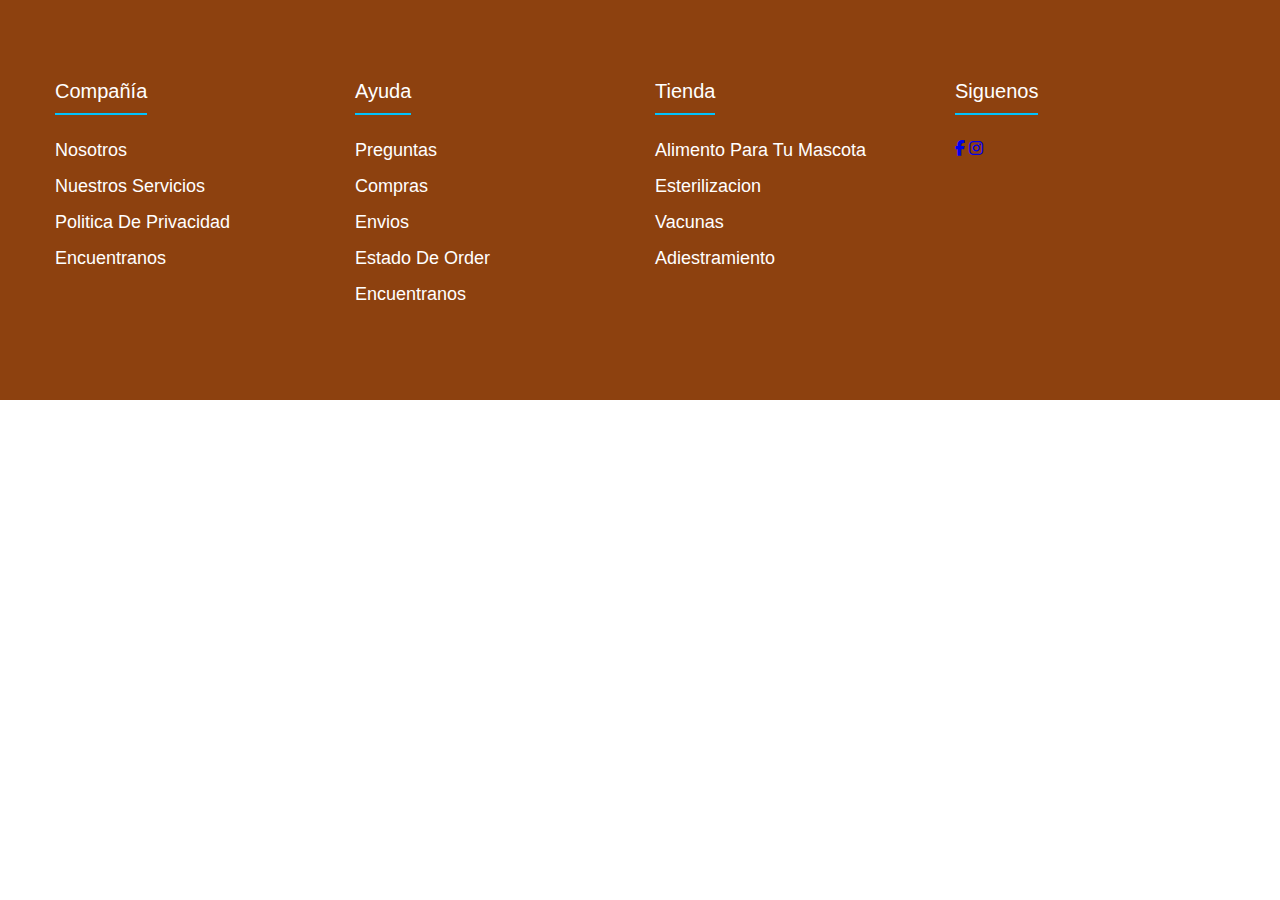
==== index.html @ cc7a06ac "Actualizacion Footer" ====
<!DOCTYPE html>
<html lang="en">
<head>
    <meta charset="UTF-8">
    <meta name="viewport" content="width=device-width, initial-scale=1.0">
    <link rel="stylesheet" href="stylesheet.css" />
    <link rel="stylesheet" href="https://cdnjs.cloudflare.com/ajax/libs/font-awesome/6.2.1/css/all.min.css" />
    <title>Proyecto grupal</title>
</head>
<body>
    <footer class="footer">
        <div class="container">
            <div class="footer-row">
                <div class="footer-links">
                    <h4>Compañía</h4>
                    <ul>
                        <li><a href="#">Nosotros</a></li>
                        <li><a href="#">Nuestros Servicios</a></li>
                        <li><a href="#">Politica de privacidad</a></li>
                        <li><a href="#">Encuentranos</a></li>
                    </ul>
                </div>
                <div class="footer-links">
                    <h4>Ayuda</h4>
                    <ul>
                        <li><a href="#">Preguntas</a></li>
                        <li><a href="#">Compras</a></li>
                        <li><a href="#">Envios</a></li>
                        <li><a href="#">Estado de order</a></li>
                        <li><a href="#">Encuentranos</a></li>
            </div>
            <div class="footer-links">
                <h4>Tienda</h4>
                <ul>
                    <li><a href="#">Alimento para tu mascota</a></li>
                    <li><a href="#">Esterilizacion</a></li>
                    <li><a href="#">Vacunas</a></li>
                    <li><a href="#">Adiestramiento</a></li>
        </div>
        <div class="footer-links">
            <h4>Siguenos</h4>
            <ul>
                <a href="#"><i class="fab fa-facebook-f"></i></a>
                <a href="#"><i class="fab fa-instagram"></i></a>
            </ul>
        </div>
    </footer>
</body>
</html>
---- stylesheet.css ----
/* .body {
    background-color: #e6cb55;
} */
/* .footer {
    display: flex;
    flex-direction: column;
    background-color: #e6cb55;
    background-image: url(./foto.jpg);
    background-position: center center;
    background-repeat: no-repeat;
    background-attachment: fixed;
    background-size: cover;
    border: solid 1px;
}
 */

 *{
    margin: 0;
    padding: 0;
    box-sizing: border-box;
    list-style: none;
}

body {
    font-family: sans-serif;
    text-transform: capitalize;
}

.container {
    max-width: 1200px;
    margin: 0 auto;
}

.footer {
    background-color: rgb(141, 65, 15);
    padding: 80px 0;
}

.footer-row {
    display: flex;
    flex-wrap: wrap;
}

.footer-links {
    width: 25%;
    padding: 0 15px;
}

.footer-links h4 {
    font-size: 20px;
    color: #FFFFFF;
    margin-bottom: 25px;
    font-weight: 500;
    border-bottom: 2px solid #00c3ff;
    padding-bottom: 10px;
    display: inline-block;
}

.footer-links ul li a {
    font-size: 18px;
    text-decoration: none;
    color: white;
    display: block;
    margin-bottom: 15px;
    transition: all .3s ease;
}

.social-links a {
    display: inline-block;
    min-height: 40px;
    width: 40px;
    background-color: #e6cb55;
    margin: 0 10px 10px 0;
    text-align: center;
    line-height: 40px;
    border-radius: 50%;
    color: #e6cb55;
    transition: all .5 ease;
}
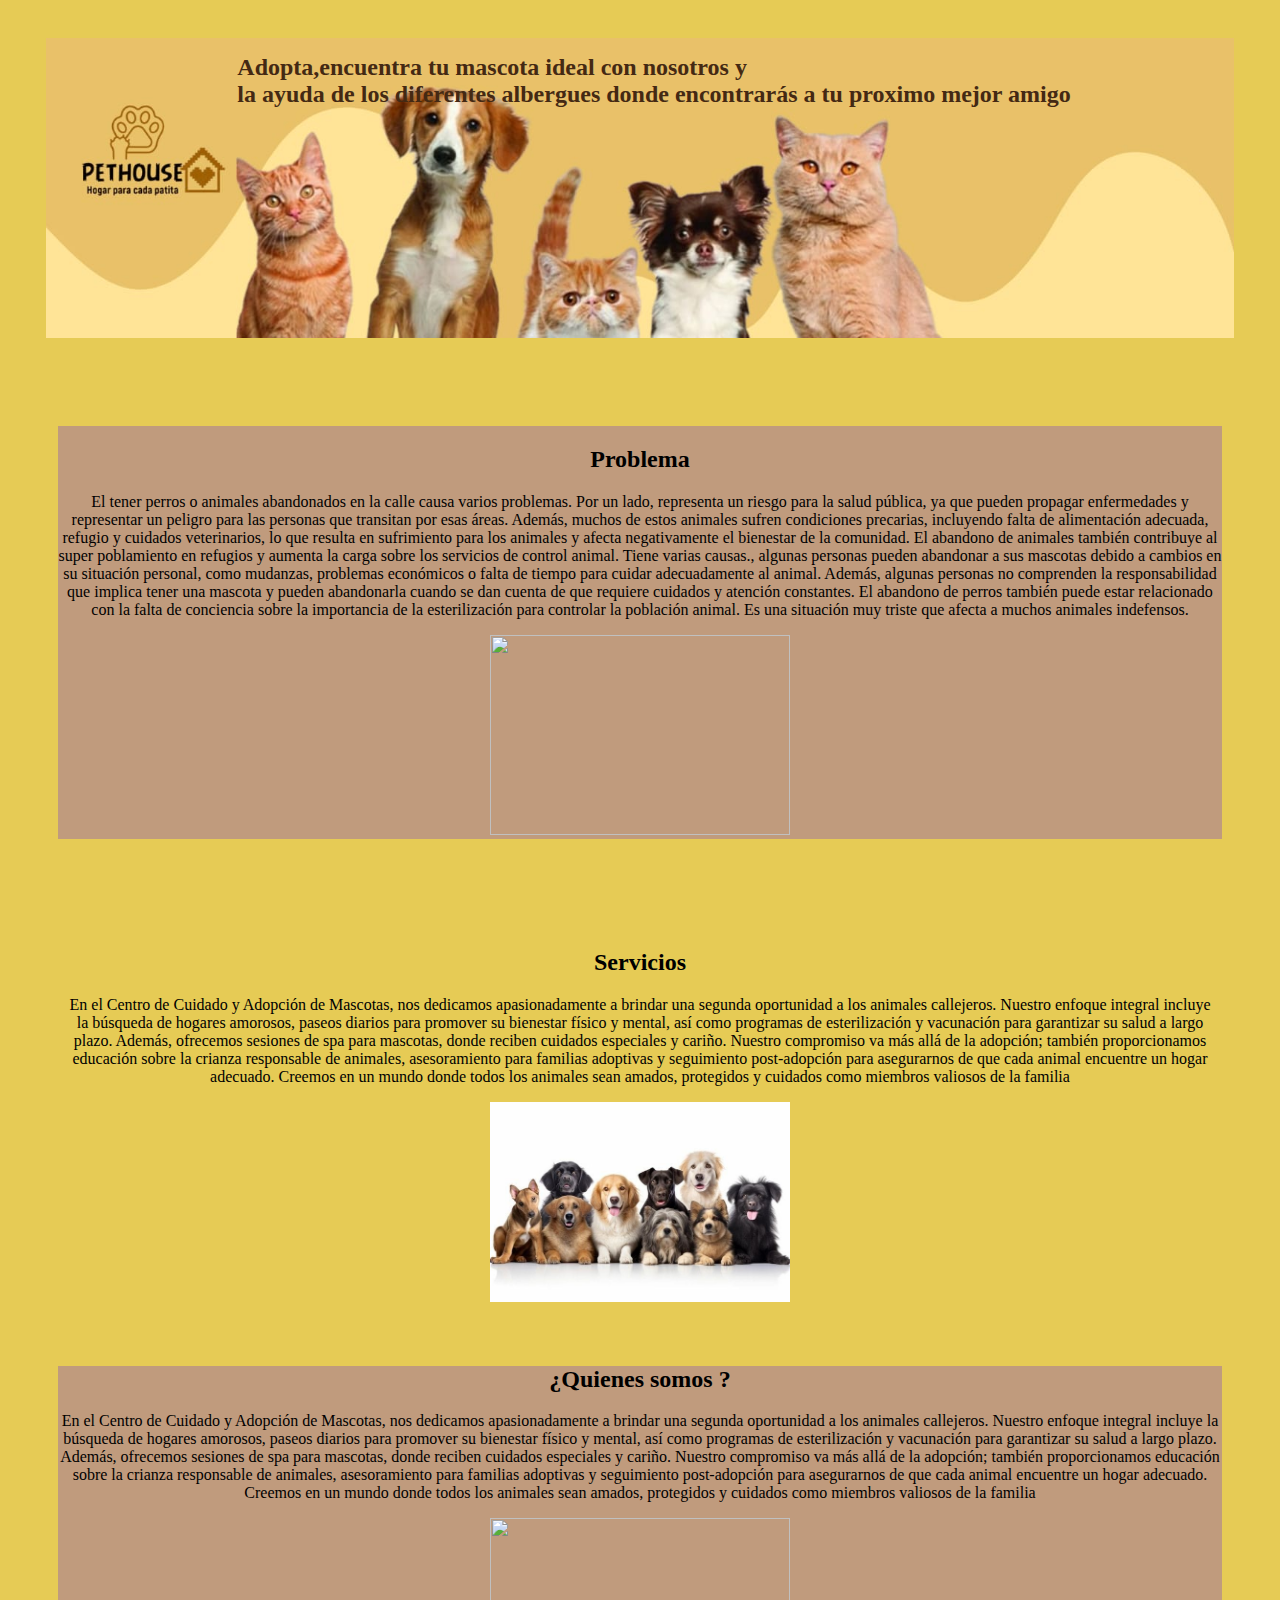
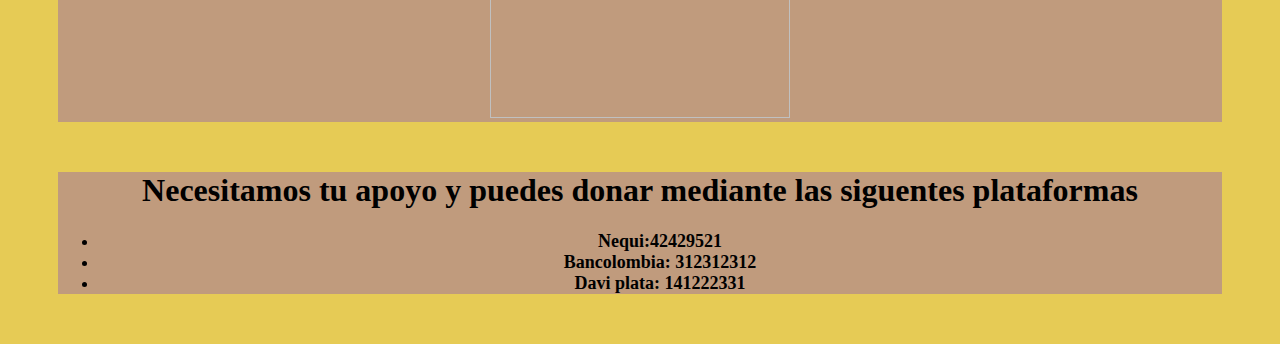
==== commit adb99006: "Se actualizó la estetica y la colorimetria del inicio" ====
--- a/index.html
+++ b/index.html
@@ -3,47 +3,58 @@
 <head>
     <meta charset="UTF-8">
     <meta name="viewport" content="width=device-width, initial-scale=1.0">
-    <link rel="stylesheet" href="stylesheet.css" />
-    <link rel="stylesheet" href="https://cdnjs.cloudflare.com/ajax/libs/font-awesome/6.2.1/css/all.min.css" />
-    <title>Proyecto grupal</title>
+    <title>Pethouse</title>
+
+   
+    <link rel="stylesheet" href="style.css">
+    <link rel="shorcut icon" href="WhatsApp Image 2024-04-10 at 3.55.01 PM.jpeg" type="image">
+
+
 </head>
-<body>
-    <footer class="footer">
-        <div class="container">
-            <div class="footer-row">
-                <div class="footer-links">
-                    <h4>Compañía</h4>
-                    <ul>
-                        <li><a href="#">Nosotros</a></li>
-                        <li><a href="#">Nuestros Servicios</a></li>
-                        <li><a href="#">Politica de privacidad</a></li>
-                        <li><a href="#">Encuentranos</a></li>
-                    </ul>
-                </div>
-                <div class="footer-links">
-                    <h4>Ayuda</h4>
-                    <ul>
-                        <li><a href="#">Preguntas</a></li>
-                        <li><a href="#">Compras</a></li>
-                        <li><a href="#">Envios</a></li>
-                        <li><a href="#">Estado de order</a></li>
-                        <li><a href="#">Encuentranos</a></li>
-            </div>
-            <div class="footer-links">
-                <h4>Tienda</h4>
-                <ul>
-                    <li><a href="#">Alimento para tu mascota</a></li>
-                    <li><a href="#">Esterilizacion</a></li>
-                    <li><a href="#">Vacunas</a></li>
-                    <li><a href="#">Adiestramiento</a></li>
+<body class="body">
+
+  <div class="container">
+        <h1 class="p"> <strong> Adopta,encuentra tu mascota ideal con nosotros y <br>la ayuda de los diferentes albergues donde encontrarás a tu proximo mejor amigo</strong></h1>
+     </div>
+      <section class="section">
+        <div class="container2">
+        <p class="p2">
+          <h2 class="h2">Problema</h2> 
+          El tener perros o animales abandonados en la calle causa varios problemas. Por un lado, representa un riesgo para la salud pública, ya que pueden propagar enfermedades y representar un peligro para las personas que transitan por esas áreas. Además, muchos de estos animales sufren condiciones precarias, incluyendo falta de alimentación adecuada, refugio y cuidados veterinarios, lo que resulta en sufrimiento para los animales y afecta negativamente el bienestar de la comunidad. El abandono de animales también contribuye al super poblamiento en refugios y aumenta la carga sobre los servicios de control animal.
+          Tiene varias causas., algunas personas pueden abandonar a sus mascotas debido a cambios en su situación personal, como mudanzas, problemas económicos o falta de tiempo para cuidar adecuadamente al animal. Además, algunas personas no comprenden la responsabilidad que implica tener una mascota y pueden abandonarla cuando se dan cuenta de que requiere cuidados y atención constantes. El abandono de perros también puede estar relacionado con la falta de conciencia sobre la importancia de la esterilización para controlar la población animal. Es una situación muy triste que afecta a muchos animales indefensos.
+          </p>
+          <img  class="imagen2" src="Perros.jpeg">  
         </div>
-        <div class="footer-links">
-            <h4>Siguenos</h4>
-            <ul>
-                <a href="#"><i class="fab fa-facebook-f"></i></a>
-                <a href="#"><i class="fab fa-instagram"></i></a>
-            </ul>
+          </section> 
+     
+       
+      <div class="container3">
+         <p class="p3">
+          <h2 class="titulo">Servicios</h2>
+          En el Centro de Cuidado y Adopción de Mascotas, nos dedicamos apasionadamente a brindar una segunda oportunidad a los animales callejeros. Nuestro enfoque integral incluye la búsqueda de hogares amorosos, paseos diarios para promover su bienestar físico y mental, así como programas de esterilización y vacunación para garantizar su salud a largo plazo. Además, ofrecemos sesiones de spa para mascotas, donde reciben cuidados especiales y cariño. Nuestro compromiso va más allá de la adopción; también proporcionamos educación sobre la crianza responsable de animales, asesoramiento para familias adoptivas y seguimiento post-adopción para asegurarnos de que cada animal encuentre un hogar adecuado. Creemos en un mundo donde todos los animales sean amados, protegidos y cuidados como miembros valiosos de la familia</p>
+          <img  class="imagen3"
+          src="servicios.jpeg">
         </div>
-    </footer>
-</body>
+   
+      <div class="container4">
+        <p> 
+          <h2>
+            ¿Quienes somos ?
+        </h2>
+        En el Centro de Cuidado y Adopción de Mascotas, nos dedicamos apasionadamente a brindar una segunda oportunidad a los animales callejeros. Nuestro enfoque integral incluye la búsqueda de hogares amorosos, paseos diarios para promover su bienestar físico y mental, así como programas de esterilización y vacunación para garantizar su salud a largo plazo. Además, ofrecemos sesiones de spa para mascotas, donde reciben cuidados especiales y cariño. Nuestro compromiso va más allá de la adopción; también proporcionamos educación sobre la crianza responsable de animales, asesoramiento para familias adoptivas y seguimiento post-adopción para asegurarnos de que cada animal encuentre un hogar adecuado. Creemos en un mundo donde todos los animales sean amados, protegidos y cuidados como miembros valiosos de la familia
+        </p>
+        <img  class="imagen4"
+        src="https://www.gentedehoy.es/wp-content/uploads/2020/03/Mascota-familia_1.jpg">
+        </div>
+            
+    <div class="container5">
+        
+       <h1 class ="titulo1">Necesitamos tu apoyo y puedes donar mediante las siguentes plataformas</h1>
+        <ul>
+          <li>  <strong class="strong">Nequi:42429521</strong> </li>
+          <li><strong class="strong">Bancolombia: 312312312</strong></li>
+          <li><strong class="strong">Davi plata: 141222331</strong></li>
+        </ul>
+       </div>
+     
 </html>--- a/style.css
+++ b/style.css
@@ -0,0 +1,95 @@
+
+*::before,
+*::after {box-sizing: border-box;}
+
+.body{background-color: #E6CB55  ;}
+
+.imagen{width: 300px;
+height: 200px;}
+.p{color: #442913;}
+
+.fondo{  
+z-index: 1;}
+
+.section{display: flex;
+justify-content: center;}
+
+.h2{display: flex;
+  justify-content: center;}
+
+.container { 
+
+  background-image:url(inicio.jpeg);
+  background-repeat: no-repeat;
+  background-size: cover;
+  margin: 3%;
+  height: 300px;
+    display: grid; 
+    grid-auto-columns: 1fr; 
+    grid-template-columns: 1fr; 
+    grid-template-rows: 1.3fr; 
+    gap: 0px 0px; 
+    grid-template-areas: 
+      "Imagen Imagen textos textos textos . ."
+      "Imagen Imagen textos textos textos . ."
+      ". . . . . . ."
+      ". . . . . . ."
+      ". . . . . . ."
+      ". . . . . . ."
+      ". . . . . . ."
+      ". . . . . . ."; 
+      display: flex;
+      flex-direction: row;
+      justify-content: center;
+  }
+.h2{display: flex;
+justify-self: center;
+}
+
+  
+  
+  
+
+.imagen2{  width: 300px;
+    height: 200px;
+  
+}
+  
+.container2 {
+   text-align: center;
+  margin: 50px;
+  background-color: #c09b7d;
+  }
+
+  .imagen3{width: 300px;
+  height: 200px;}
+    .container3 {
+      text-align: center;
+  margin: 60px;
+   }
+
+    
+  .imagen4{width: 300px;
+  height: 200px;}
+    .container4 {
+      text-align: center;
+      margin: 50px;
+     background-color: #c09b7d;        
+    }
+    
+    .container5{background-color: #c09b7d;}
+    .imagen5{width: 250px;
+    height: 200px;
+  }
+      .container5 {
+       text-align: center;
+        margin: 50px;
+         }
+     
+      
+      .p {font-size: x-large;
+        position: relative;
+        left: 14px;
+      }
+      .p1{display: block;}
+      .strong{font-size: large;}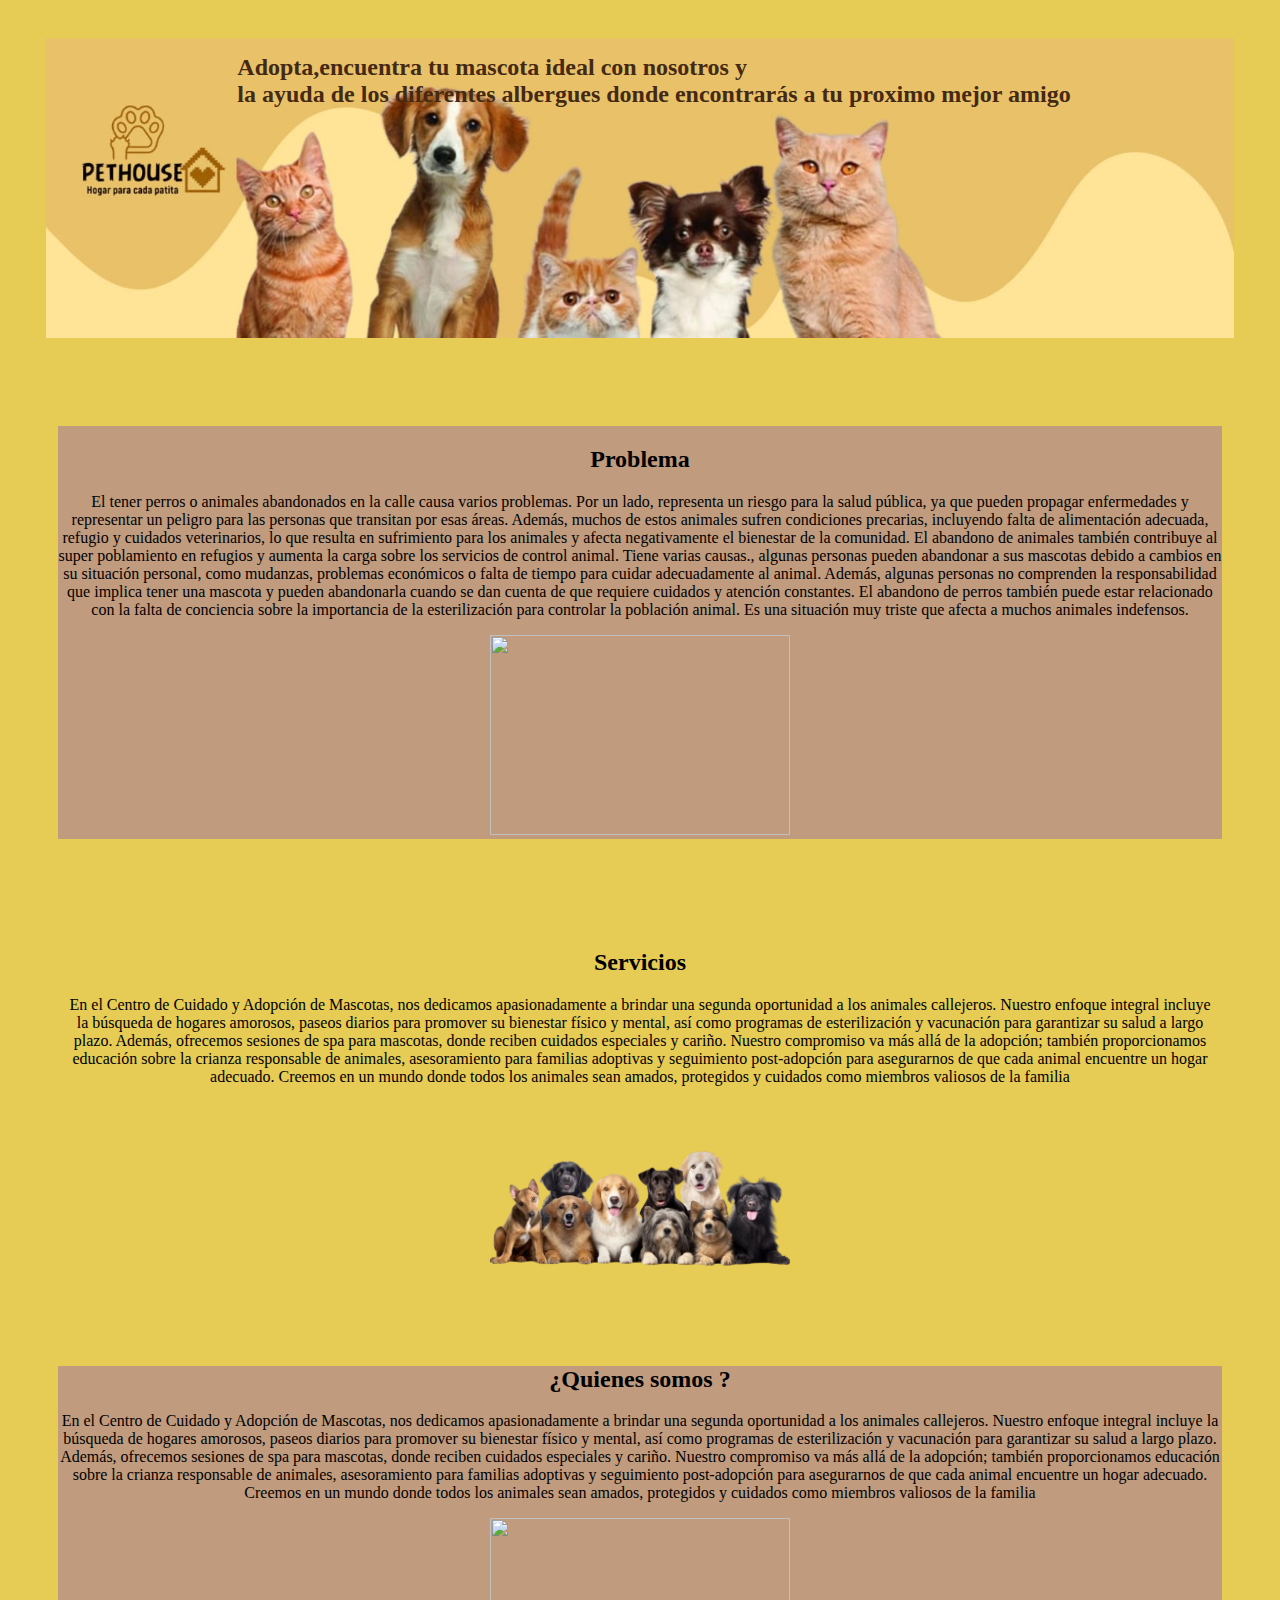
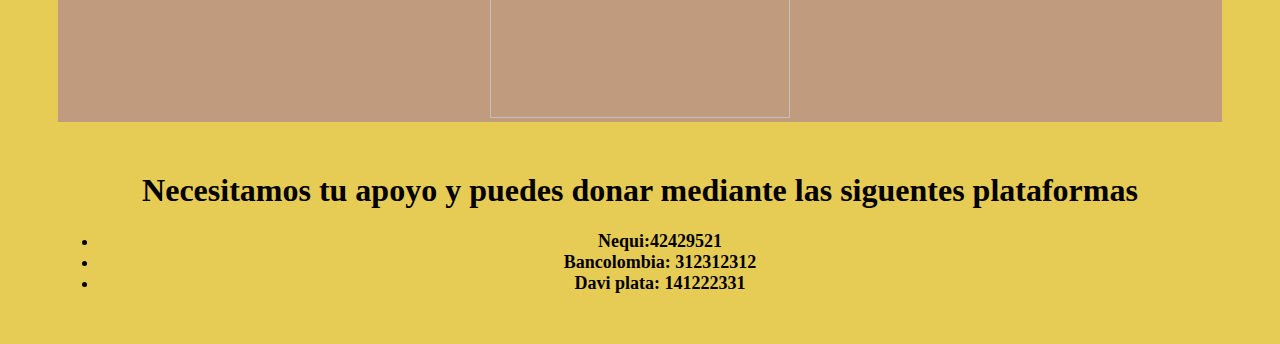
==== commit 4dec2b96: "Se retira el fondo de las imagenes" ====
--- a/index.html
+++ b/index.html
@@ -33,7 +33,7 @@
           <h2 class="titulo">Servicios</h2>
           En el Centro de Cuidado y Adopción de Mascotas, nos dedicamos apasionadamente a brindar una segunda oportunidad a los animales callejeros. Nuestro enfoque integral incluye la búsqueda de hogares amorosos, paseos diarios para promover su bienestar físico y mental, así como programas de esterilización y vacunación para garantizar su salud a largo plazo. Además, ofrecemos sesiones de spa para mascotas, donde reciben cuidados especiales y cariño. Nuestro compromiso va más allá de la adopción; también proporcionamos educación sobre la crianza responsable de animales, asesoramiento para familias adoptivas y seguimiento post-adopción para asegurarnos de que cada animal encuentre un hogar adecuado. Creemos en un mundo donde todos los animales sean amados, protegidos y cuidados como miembros valiosos de la familia</p>
           <img  class="imagen3"
-          src="servicios.jpeg">
+          src="servicios.png">
         </div>
    
       <div class="container4">
--- a/style.css
+++ b/style.css
@@ -77,7 +77,7 @@
      background-color: #c09b7d;        
     }
     
-    .container5{background-color: #c09b7d;}
+    
     .imagen5{width: 250px;
     height: 200px;
   }
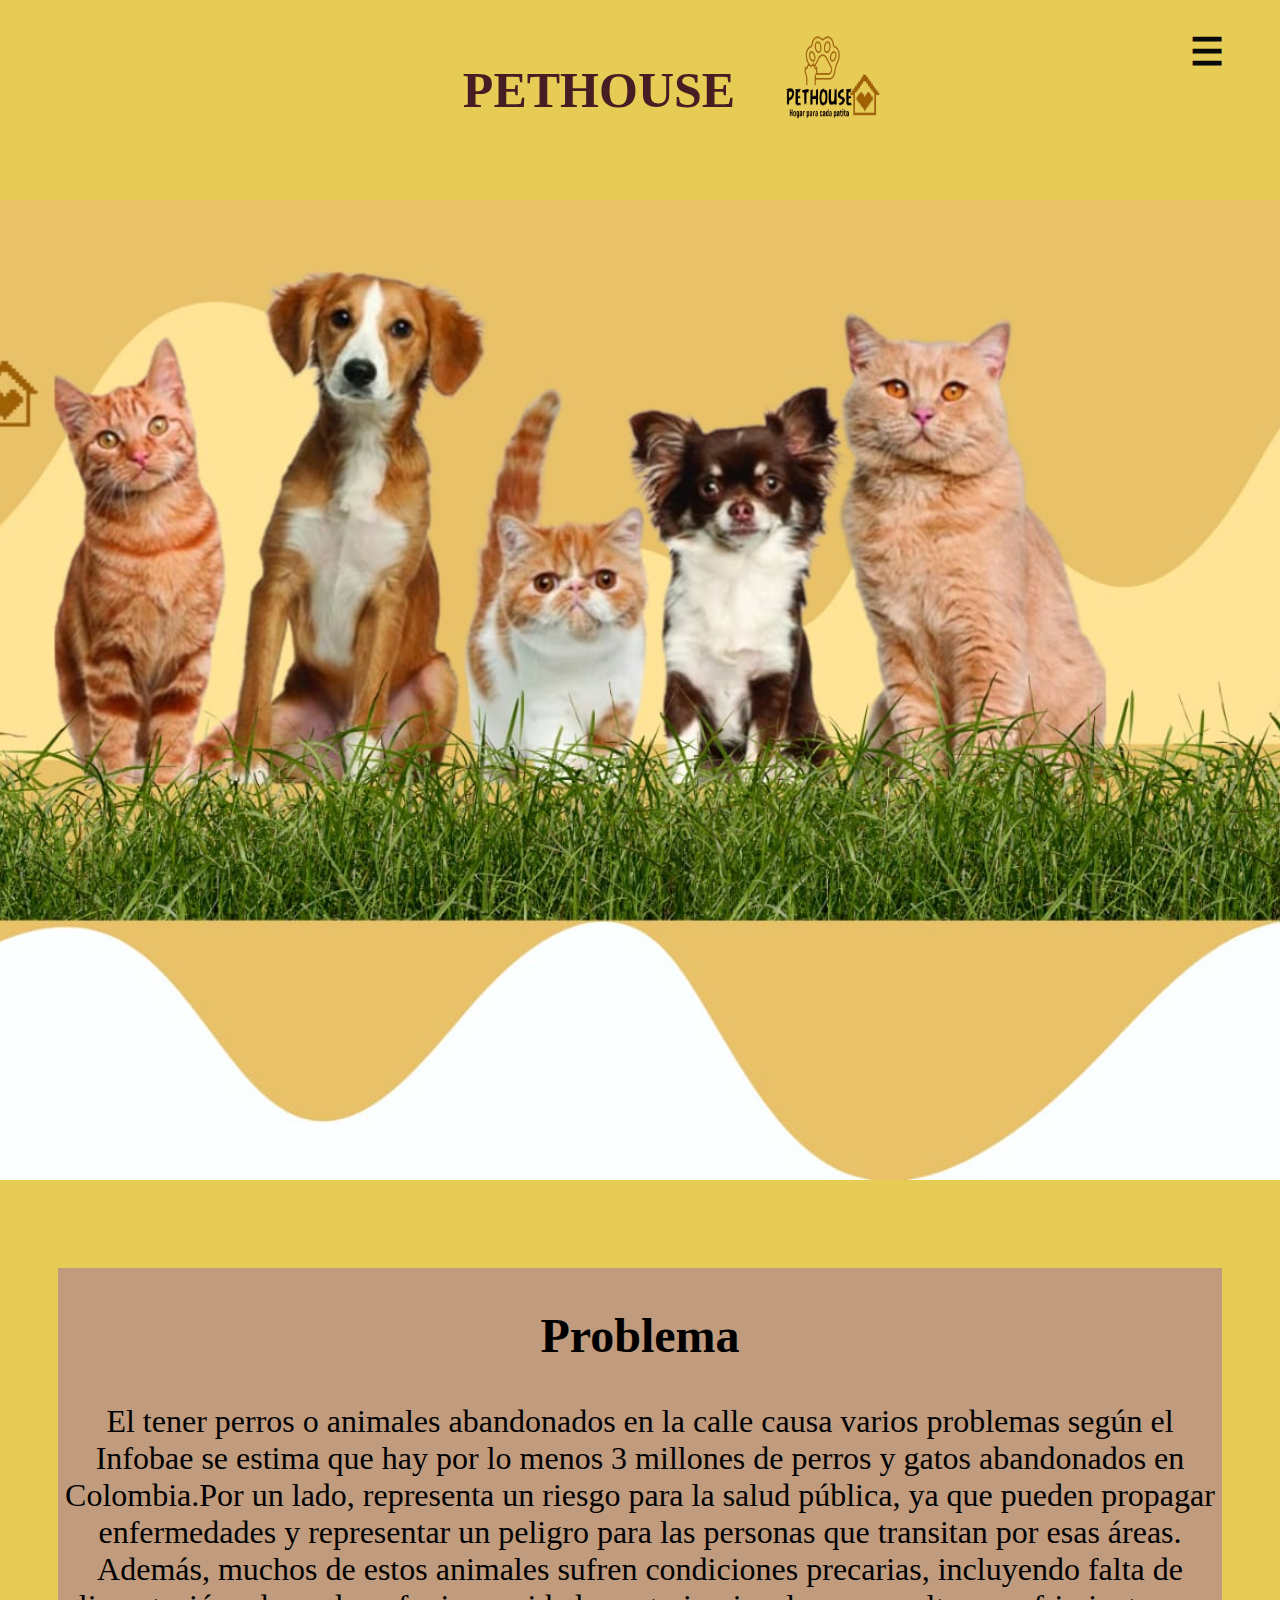
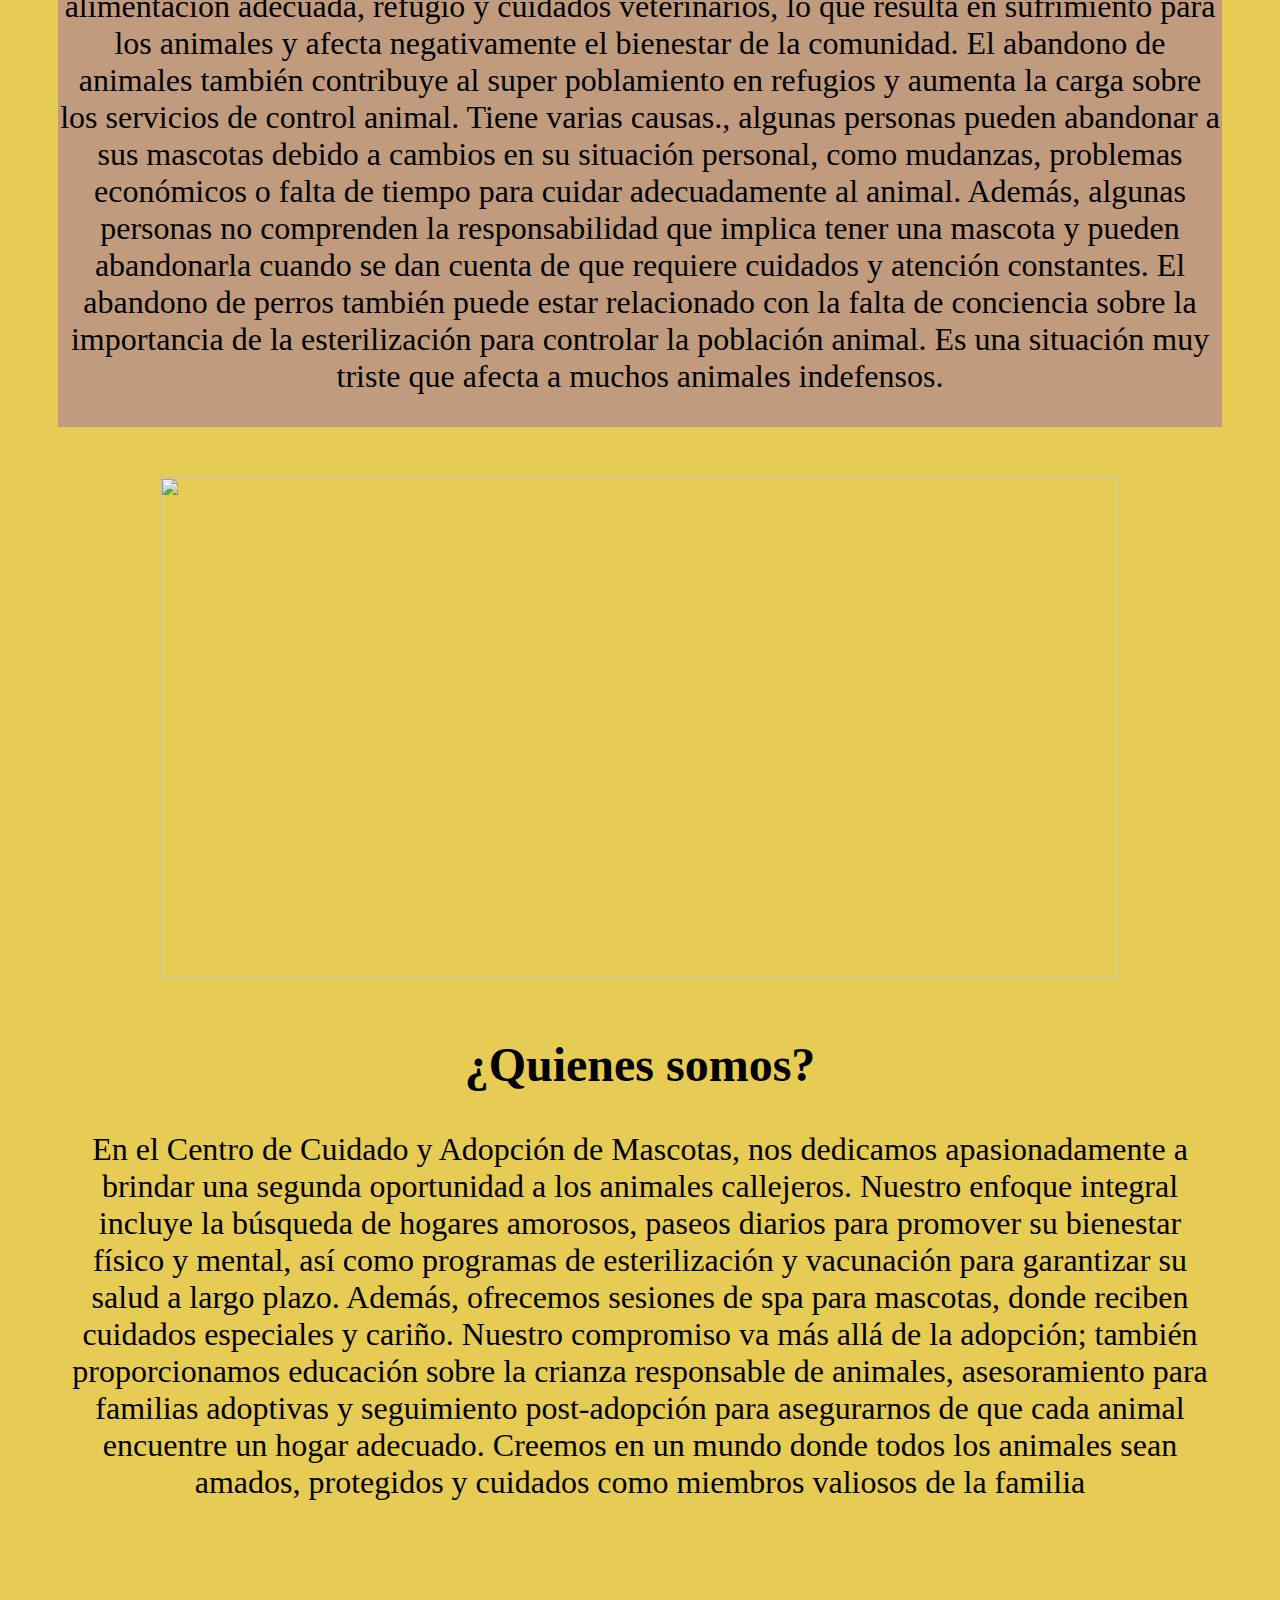
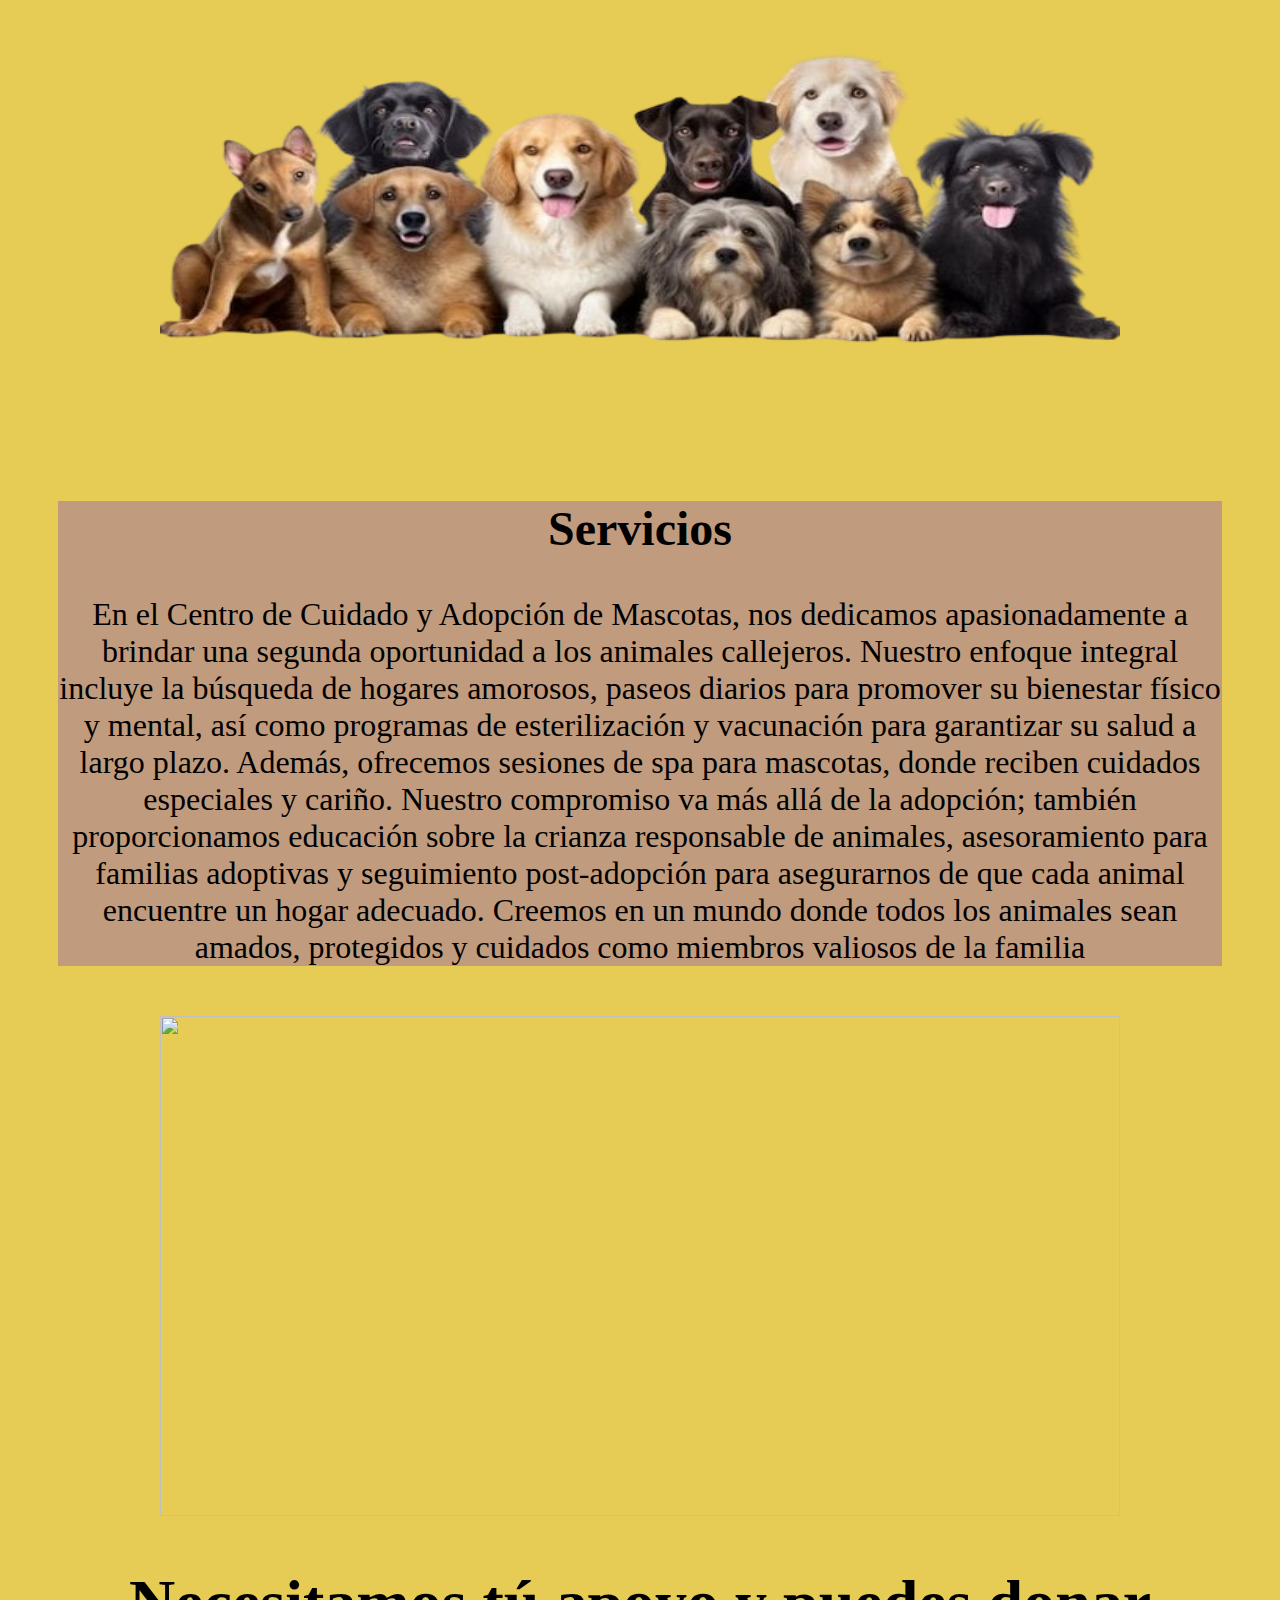
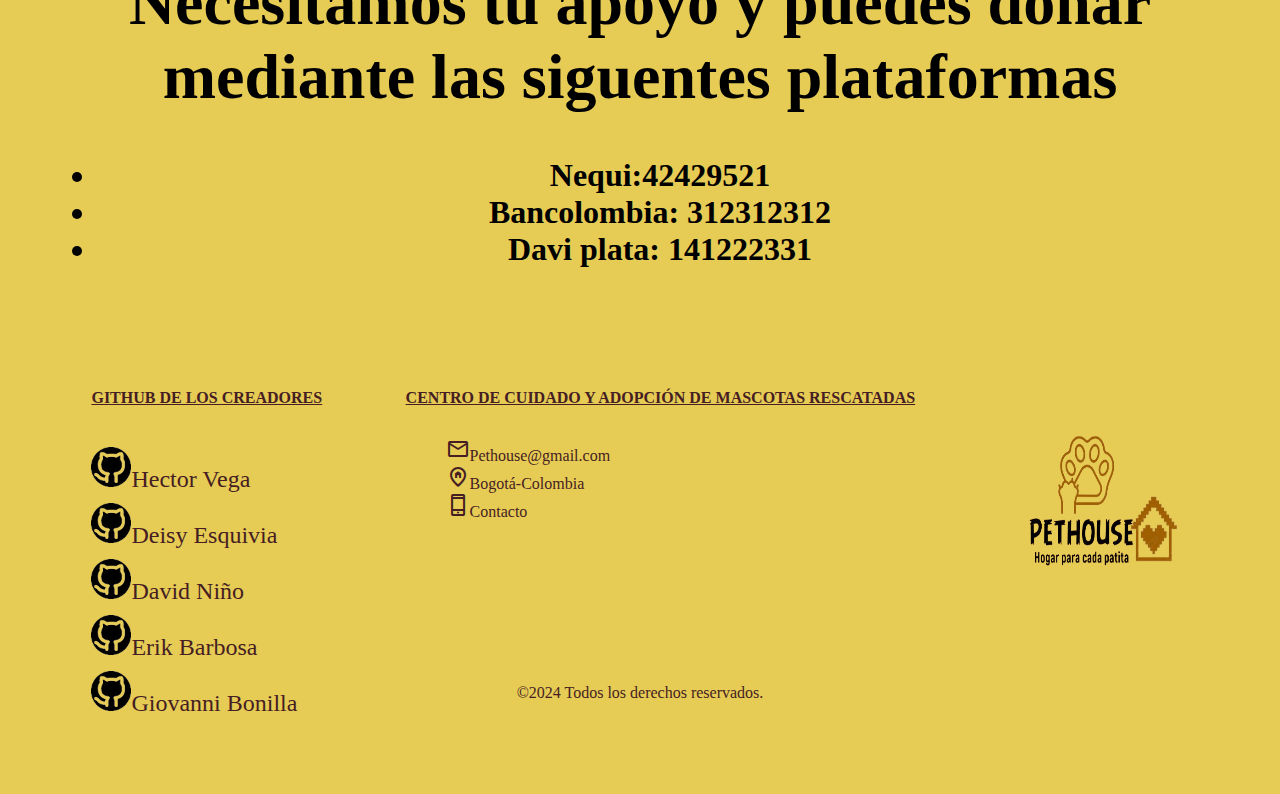
==== commit 897e207f: "versión final del inicio" ====
--- a/index.html
+++ b/index.html
@@ -3,6 +3,10 @@
 <head>
     <meta charset="UTF-8">
     <meta name="viewport" content="width=device-width, initial-scale=1.0">
+    <link rel="stylesheet" href="stylesheet.css" />
+    <link rel="stylesheet" href="ht tps://cdnjs.cloudflare.com/ajax/libs/font-awesome/6.2.1/css/all.min.css" />
+    <link rel="stylesheet" href="https://fonts.googleapis.com/css2?family=Material+Symbols+Outlined:opsz,wght,FILL,GRAD@24,400,0,0"/>
+
     <title>Pethouse</title>
 
    
@@ -11,50 +15,110 @@
 
 
 </head>
+<header class="header">
+  <div class="nav-img">
+    <div class="titulo"><h2 class="pethouse">PETHOUSE</h2> 
+    </div>
+    <div><img class="logo" src="back.png"width="120px" height="120px">
+    </div>
+  </div>
+    <label for="checkMenu">
+        <h1 class="botonhamburquesa">☰</h1>
+      </label>
+      <input type="checkbox" id="checkMenu"/>
+     
+        <nav class="navigation">
+            <ul>
+                <li> <a href="#">Inicio </a></li>
+                <li> <a href="#">Quienes somos </a></li>
+                <li> <a href="#">Servicios </a></li>
+                <li> <a href="#">Contáctanos </a>
+                </li>
+            </ul>
+        </nav>
+</header>
+
 <body class="body">
-
-  <div class="container">
-        <h1 class="p"> <strong> Adopta,encuentra tu mascota ideal con nosotros y <br>la ayuda de los diferentes albergues donde encontrarás a tu proximo mejor amigo</strong></h1>
-     </div>
+<main class="main">
+  <div class="container1">
+  <img class="inicio" src="inicio.jpeg">
+</div>
       <section class="section">
         <div class="container2">
         <p class="p2">
           <h2 class="h2">Problema</h2> 
-          El tener perros o animales abandonados en la calle causa varios problemas. Por un lado, representa un riesgo para la salud pública, ya que pueden propagar enfermedades y representar un peligro para las personas que transitan por esas áreas. Además, muchos de estos animales sufren condiciones precarias, incluyendo falta de alimentación adecuada, refugio y cuidados veterinarios, lo que resulta en sufrimiento para los animales y afecta negativamente el bienestar de la comunidad. El abandono de animales también contribuye al super poblamiento en refugios y aumenta la carga sobre los servicios de control animal.
+          El tener perros o animales abandonados en la calle causa varios problemas según  el Infobae se estima que hay por lo menos 3 millones de perros y gatos abandonados en Colombia.Por un lado, representa un riesgo para la salud pública, ya que pueden propagar enfermedades y representar un peligro para las personas que transitan por esas áreas. Además, muchos de estos animales sufren condiciones precarias, incluyendo falta de alimentación adecuada, refugio y cuidados veterinarios, lo que resulta en sufrimiento para los animales y afecta negativamente el bienestar de la comunidad. El abandono de animales también contribuye al super poblamiento en refugios y aumenta la carga sobre los servicios de control animal.
           Tiene varias causas., algunas personas pueden abandonar a sus mascotas debido a cambios en su situación personal, como mudanzas, problemas económicos o falta de tiempo para cuidar adecuadamente al animal. Además, algunas personas no comprenden la responsabilidad que implica tener una mascota y pueden abandonarla cuando se dan cuenta de que requiere cuidados y atención constantes. El abandono de perros también puede estar relacionado con la falta de conciencia sobre la importancia de la esterilización para controlar la población animal. Es una situación muy triste que afecta a muchos animales indefensos.
           </p>
-          <img  class="imagen2" src="Perros.jpeg">  
-        </div>
+         </div>
+       
           </section> 
-     
+          <div class="image2"><img  class="imagen2" src="Perros.jpeg"> </div>
+          
        
       <div class="container3">
          <p class="p3">
-          <h2 class="titulo">Servicios</h2>
-          En el Centro de Cuidado y Adopción de Mascotas, nos dedicamos apasionadamente a brindar una segunda oportunidad a los animales callejeros. Nuestro enfoque integral incluye la búsqueda de hogares amorosos, paseos diarios para promover su bienestar físico y mental, así como programas de esterilización y vacunación para garantizar su salud a largo plazo. Además, ofrecemos sesiones de spa para mascotas, donde reciben cuidados especiales y cariño. Nuestro compromiso va más allá de la adopción; también proporcionamos educación sobre la crianza responsable de animales, asesoramiento para familias adoptivas y seguimiento post-adopción para asegurarnos de que cada animal encuentre un hogar adecuado. Creemos en un mundo donde todos los animales sean amados, protegidos y cuidados como miembros valiosos de la familia</p>
+          <h2 class="titulo"> ¿Quienes somos?</h2>
+          En el Centro de Cuidado y Adopción de Mascotas, nos dedicamos apasionadamente a brindar una segunda oportunidad a los animales callejeros. Nuestro enfoque integral incluye la búsqueda de hogares amorosos, paseos diarios para promover su bienestar físico y mental, así como programas de esterilización y vacunación para garantizar su salud a largo plazo. Además, ofrecemos sesiones de spa para mascotas, donde reciben cuidados especiales y cariño. Nuestro compromiso va más allá de la adopción; también proporcionamos educación sobre la crianza responsable de animales, asesoramiento para familias adoptivas y seguimiento post-adopción para asegurarnos de que cada animal encuentre un hogar adecuado. Creemos en un mundo donde todos los animales sean amados, protegidos y cuidados como miembros valiosos de la familia
+          </p> 
           <img  class="imagen3"
           src="servicios.png">
         </div>
-   
-      <div class="container4">
+         
+        
+        <div class="container4">
         <p> 
           <h2>
-            ¿Quienes somos ?
+            Servicios
         </h2>
         En el Centro de Cuidado y Adopción de Mascotas, nos dedicamos apasionadamente a brindar una segunda oportunidad a los animales callejeros. Nuestro enfoque integral incluye la búsqueda de hogares amorosos, paseos diarios para promover su bienestar físico y mental, así como programas de esterilización y vacunación para garantizar su salud a largo plazo. Además, ofrecemos sesiones de spa para mascotas, donde reciben cuidados especiales y cariño. Nuestro compromiso va más allá de la adopción; también proporcionamos educación sobre la crianza responsable de animales, asesoramiento para familias adoptivas y seguimiento post-adopción para asegurarnos de que cada animal encuentre un hogar adecuado. Creemos en un mundo donde todos los animales sean amados, protegidos y cuidados como miembros valiosos de la familia
-        </p>
-        <img  class="imagen4"
+       </p>
+         </div>
+
+         <div class="image4">
+          <img  class="imagen4"
         src="https://www.gentedehoy.es/wp-content/uploads/2020/03/Mascota-familia_1.jpg">
-        </div>
+         </div>
             
     <div class="container5">
         
-       <h1 class ="titulo1">Necesitamos tu apoyo y puedes donar mediante las siguentes plataformas</h1>
+       <h1 class ="titulo1">Necesitamos tú apoyo y puedes donar mediante las siguentes plataformas</h1>
         <ul>
           <li>  <strong class="strong">Nequi:42429521</strong> </li>
           <li><strong class="strong">Bancolombia: 312312312</strong></li>
           <li><strong class="strong">Davi plata: 141222331</strong></li>
         </ul>
        </div>
+      </main>
+      
+      <footer>
+        <div class="containerfooter">  
+        <div class="redessociales">
+            <h4 style="text-decoration:underline;">GITHUB DE LOS CREADORES</h4>
+            <a href="https://github.com/Hectorvegaloza"><img src="git.png" alt="logo: GitHub" title="GitHub" >Hector Vega</a>
+            <a href="https://github.com/deissy03"><img src="git.png" alt="logo: GitHub" title="GitHub" >Deisy Esquivia</a>
+            <a href="https://github.com/mitogetagamer"><img src="git.png" alt="logo: GitHub" title="GitHub">David Niño</a>
+            <a href="https://github.com/erickbg08"><img src="git.png" alt="logo: GitHub" title="GitHub" >Erik Barbosa</a>
+            <a href="https://github.com/Gioko95"><img src="git.png" alt="logo: GitHub" title="GitHub">Giovanni Bonilla</a>
+        </div>
+        <div class="footer-links">
+            <h4 style="text-decoration:underline;">CENTRO DE CUIDADO Y ADOPCIÓN DE MASCOTAS RESCATADAS </h4>
+            <ul>                
+                <a href="#" class="vva"><span class="material-symbols-outlined">
+                mail </span>Pethouse@gmail.com</a> <br>
+                <a href="#"class="vva"><span class="material-symbols-outlined">
+                home_pin
+                </span>Bogotá-Colombia</a><br>
+                <a href="#"class="vva"><span class="material-symbols-outlined">
+                phone_iphone
+                </span>Contacto</a><br><br>
+    </div>
+    <div class="logofooter"><img src="back.png" alt=""></div>
+        </div>
+        <div class="copyright">
+        <p class="po">&copy;2024 Todos los derechos reservados.</p>
+        <br>
+        </div>
+    </footer>
      
 </html>--- a/style.css
+++ b/style.css
@@ -2,7 +2,9 @@
 *::before,
 *::after {box-sizing: border-box;}
 
-.body{background-color: #E6CB55  ;}
+
+.body{background-color: #E6CB55 ;
+  }
 
 .imagen{width: 300px;
 height: 200px;}
@@ -17,79 +19,323 @@
 .h2{display: flex;
   justify-content: center;}
 
-.container { 
-
-  background-image:url(inicio.jpeg);
-  background-repeat: no-repeat;
-  background-size: cover;
+
+
+.container1{ 
   margin: 3%;
   height: 300px;
-    display: grid; 
-    grid-auto-columns: 1fr; 
-    grid-template-columns: 1fr; 
-    grid-template-rows: 1.3fr; 
-    gap: 0px 0px; 
-    grid-template-areas: 
-      "Imagen Imagen textos textos textos . ."
-      "Imagen Imagen textos textos textos . ."
-      ". . . . . . ."
-      ". . . . . . ."
-      ". . . . . . ."
-      ". . . . . . ."
-      ". . . . . . ."
-      ". . . . . . ."; 
       display: flex;
       flex-direction: row;
       justify-content: center;
-  }
+      margin-top: 200px;
+      width: 95%;
+      height: 980px;
+     
+      
+      z-index:-1;
+        }
 .h2{display: flex;
 justify-self: center;
 }
 
-  
-  
-  
-
-.imagen2{  width: 300px;
-    height: 200px;
+@media only screen and (min-device-width: 320px) and (max-device-width: 480px)  {
+  .container1{font-size: x-small;
+  height:400px;}
+  .container2{font-size: x-small;}
+  .container3{font-size: x-small;}
+  .container4{font-size: x-small;}
+  .container5{font-size: x-small;}
   
 }
+
+@media (width <= 845px) {
+  .inicio{
+    width: 100%;
+  object-fit: cover;
+  height: 400px;
+
+   }
+   
+  }
+  
+
+.imagen2{  width: 75vw;
+    height: 500px;
+    display: flex;
+    justify-content: center;
+   }
+
+   .image2{display: flex;
+  justify-content: center;}
   
 .container2 {
    text-align: center;
   margin: 50px;
   background-color: #c09b7d;
-  }
-
-  .imagen3{width: 300px;
-  height: 200px;}
+  font-size: xx-large;
+  
+  }
+
+  .imagen3{width: 75vw;
+  height: 500px;}
     .container3 {
       text-align: center;
   margin: 60px;
+  font-size: xx-large; 
    }
 
     
-  .imagen4{width: 300px;
-  height: 200px;}
+  .imagen4{width: 75vw;
+  height: 500px;}
+  .image4{display: flex;
+  justify-content: center;}
     .container4 {
       text-align: center;
       margin: 50px;
-     background-color: #c09b7d;        
-    }
-    
-    
-    .imagen5{width: 250px;
-    height: 200px;
+     background-color: #c09b7d;   
+     font-size: xx-large;     
+    }
+    
+    
+    .imagen5{width: 450px;
+    height: 250px;
   }
       .container5 {
        text-align: center;
         margin: 50px;
+        font-size: xx-large; 
          }
      
       
-      .p {font-size: x-large;
+      .p {font-size: xx-large;
         position: relative;
         left: 14px;
       }
       .p1{display: block;}
-      .strong{font-size: large;}+      .strong{font-size: xx-large;}
+
+      footer{
+        background-color: #E6CB55;
+        color: #451d22;
+        padding: 50px 0;
+        width: 100%;
+        height: auto;
+    }
+    footer h4{
+        margin-bottom: 30px;
+    }
+    .footer-links a{
+     
+        color: #451d22;
+        text-decoration: none;
+        padding-bottom: 200px;
+    }
+    .containerfooter{
+     
+        display: flex;
+        justify-content: space-evenly;
+        align-items: center;
+        width: 100%;
+        margin:0 auto;
+    }
+    .containerfooter div{
+      
+        height: 300px;
+        
+    }
+    .logofooter{
+      
+        display: flex;
+        align-items:center;
+    
+    }
+    .logofooter img{
+    width: 190px;
+    height: 190px;
+    
+    }
+    .redessociales{
+        display: flex;
+        flex-direction: column;
+        gap: 10px;
+    }
+    .redessociales a{
+    
+    color: #451d22;
+    font-size: 24px;
+    transition:color 0.3s ease;
+    text-decoration: none;
+    }
+    .redessociales a img{
+        width: 40px;
+        height: 40px;
+    }
+    .redessociales a:hover, .footer-links a:hover{
+      background-color: #c09b7d;
+        color: #b9a1a4;
+    }
+    .copyright{
+      
+        text-align: center;
+    }   
+  
+    
+      .container {
+        max-width: 1200px;
+        margin: 0 auto;
+    }
+
+  .header {
+    background: #E6CB55;
+    color: rgb(9, 9, 9);
+    padding: 10px;
+    position: fixed;
+    left: 0;
+    top: 0;
+    right: 0;
+    height: 160px;
+    display: flex;
+    
+ }
+ .header .titulo {
+    margin:auto;
+    text-align: center;
+    color: #451d22;
+ }
+ .pethouse{
+   font-size: 50px;
+   margin-left: 750px;
+ }
+ 
+ .header a {
+    color: #b9a1a4;
+    text-decoration: none;
+ }
+ .logo{
+   margin-right: 680px;
+ }
+ input:checked + nav {
+    width: 110%;
+    padding: 10px;
+    display: flex;
+    flex-direction: column;
+    text-align: center;
+    gap: 10px;
+    background-color:#b39a86;
+    transform: translateY(0);
+    position:absolute;
+    margin-top: 100px;
+    font-size: 20px;
+    height: auto;
+   }
+   
+   .botonhamburquesa{
+      font-size: 38px;
+      margin: 20px;
+    
+ }
+ .nav-img{
+    width: 100%;
+    display: flex;
+    justify-content: center;
+    align-items: center;
+    gap: 32px;
+  }
+  
+  
+  label {
+    position: absolute;
+    width: 100px;
+    height: 100px;
+    top: 10px;
+    right: 10px;
+    z-index: 1;
+
+  }
+  input {
+     position: absolute;
+     top: 15px;
+     right: 30px;
+     width: 40px;
+     height: 20px;
+     display: none;
+     z-index: 2;
+  }
+  nav {
+   position: absolute;
+   transform: translateY(-100%);
+   transition: all 1000ms ease-in-out;
+   display:none ;
+   left: 0;
+   height: 45px;
+   
+ }
+ .container-nav {
+   display: flex;
+   justify-content: right;
+  
+}
+ .navigation ul {
+    margin: 0;
+    padding: 0;
+    list-style:none;
+    
+ }
+ .navigation ul li {
+    display: inline-block;
+    letter-spacing: 0, 40px;
+    margin: 3px;
+ }
+ 
+ .navigation ul li a {
+    display: block;
+    padding-left: 0, 2rem, 1rem;
+    transition: all 0.4s linear;
+    color: #451d22  ;
+ }
+ .navigation ul li a:hover {
+    background:#dbd9d2; 
+ }
+ 
+ @media (width <= 875px) {
+   
+  .pethouse {
+    font-size: 30px;
+ }
+ .logo{
+    width: 80px;
+    height: 80px;
+ }
+}
+@media (max-width:767px) and (min-width:260px) {
+  .containerfooter{
+      flex-direction: column;
+      gap:40px;
+  }
+  .containerfooter h4{
+      font-size: 15px;
+  }
+  .footer-links{
+      display: flex;
+      flex-direction: column;
+      justify-content: center;
+      text-wrap:pretty;
+      align-items: center;
+  }
+  .footer-links h4{
+      width:60%;
+      text-align: center;
+  }
+  .logofooter img{
+      width: 100px;
+      height: 100px;
+  }
+  .containerfooter div{
+      height: auto;
+  }
+  }
+
+ 
+/* footer */
+
+
